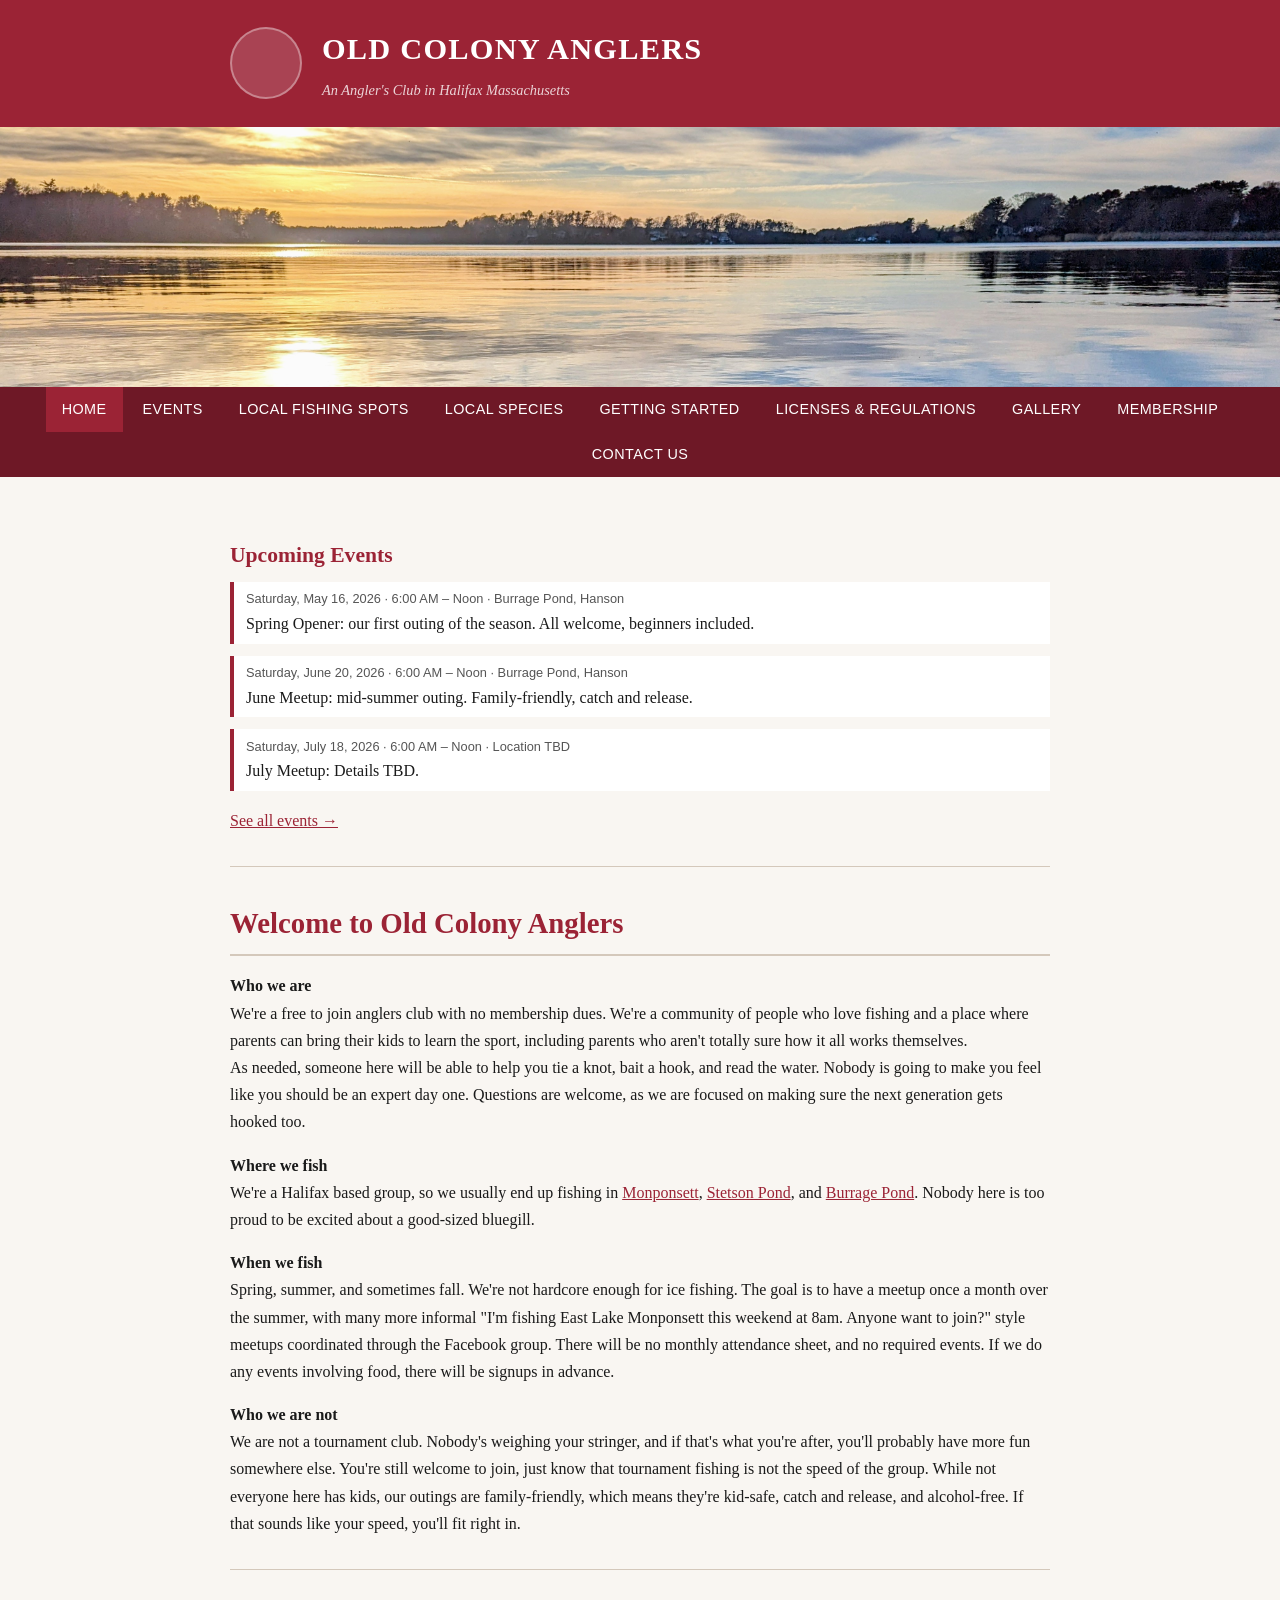
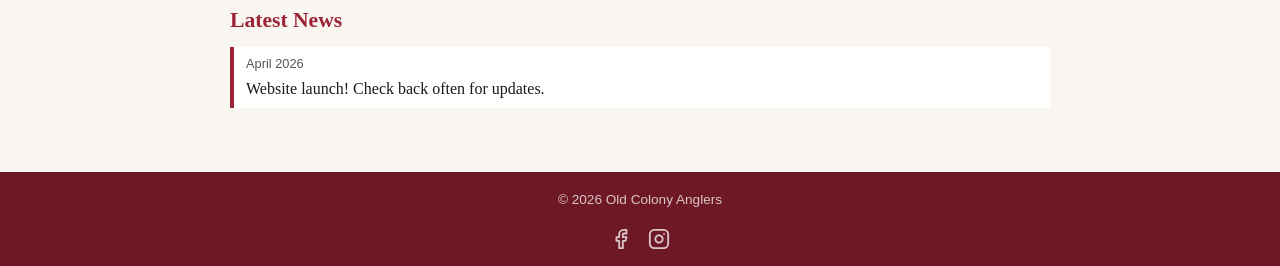
==== index.html @ dcfaf7a4 "SEO tweaks" ====
<!DOCTYPE html>
<html lang="en">
<head>
  <meta charset="UTF-8">
  <meta name="viewport" content="width=device-width, initial-scale=1.0">
  <meta name="description" content="Old Colony Anglers is a free freshwater fishing club on the South Shore of Massachusetts. Monthly outings May through October. All skill levels welcome.">
  <meta property="og:title" content="Old Colony Anglers — Freshwater Fishing Club in Halifax, MA">
  <meta property="og:description" content="Old Colony Anglers is a free freshwater fishing club on the South Shore of Massachusetts. Monthly outings May through October. All skill levels welcome.">
  <meta property="og:image" content="https://oldcolonyanglers.com/images/hero-pond.jpg">
  <meta property="og:url" content="https://oldcolonyanglers.com/">
  <meta property="og:type" content="website">
  <meta property="og:site_name" content="Old Colony Anglers">
  <meta name="twitter:card" content="summary_large_image">
  <meta name="twitter:title" content="Old Colony Anglers — Freshwater Fishing Club in Halifax, MA">
  <meta name="twitter:description" content="Old Colony Anglers is a free freshwater fishing club on the South Shore of Massachusetts. Monthly outings May through October. All skill levels welcome.">
  <meta name="twitter:image" content="https://oldcolonyanglers.com/images/hero-pond.jpg">
  <title>Home — Old Colony Anglers</title>
  <link rel="stylesheet" href="css/style.css">
  <link rel="icon" href="images/logo.png">
  <script type="application/ld+json">
  {
    "@context": "https://schema.org",
    "@type": "SportsClub",
    "name": "Old Colony Anglers",
    "description": "A free freshwater fishing club on the South Shore of Massachusetts. Monthly outings May through October. All skill levels welcome.",
    "url": "https://oldcolonyanglers.com",
    "sport": "Fishing",
    "address": {
      "@type": "PostalAddress",
      "addressLocality": "Halifax",
      "addressRegion": "MA",
      "addressCountry": "US"
    },
    "email": "oldcolonyanglers@gmail.com",
    "sameAs": [
      "https://www.facebook.com/profile.php?id=61570957883466"
    ]
  }
  </script>
</head>
<body>

  <header>
    <div class="header-inner">
      <!--
        LOGO: When your logo image is ready —
        1. Save it as  images/logo.png
        2. Delete the <div class="site-logo-placeholder"> line below
        3. Uncomment the <img> line
      -->
      <!-- <img src="images/logo.png" alt="Old Colony Anglers logo" class="site-logo"> -->
      <div class="site-logo-placeholder" aria-hidden="true"></div>
      <div class="header-text">
        <div class="site-title">Old Colony Anglers</div>
        <div class="site-tagline">An Angler's Club in Halifax Massachusetts</div>
      </div>
    </div>
  </header>
  <div class="hero-banner">
    <!--
      HERO PHOTO: When your pond photo is ready —
      1. Save it as  images/hero-pond.jpg
      2. Delete the <div class="hero-placeholder"> line below
      3. Uncomment the <img> line
    -->
    <img src="images/hero-pond.jpg" alt="East Monponsett">
  </div>

  <!-- NAV: If you add a new page, add its link here AND in every other page's nav -->
  <nav>
    <button class="nav-toggle" aria-label="Toggle navigation" aria-expanded="false">
      <span></span><span></span><span></span>
    </button>
    <a href="index.html" class="active">Home</a>
    <a href="events.html">Events</a>
    <a href="waters.html">Local Fishing Spots</a>
    <a href="species.html">Local Species</a>
    <a href="quickstart.html">Getting Started</a>
    <a href="licenses.html">Licenses &amp; Regulations</a>
    <a href="gallery.html">Gallery</a>
    <!-- <a href="merch.html">Merch</a> -->
    <a href="membership.html">Membership</a>
    <a href="about.html">Contact Us</a>
  </nav>

  <main>
    <div class="container">
      <section>
        <h2>Upcoming Events</h2>

        <!-- To add an event: copy one <li> block and fill it in.
             Keep events in order — soonest first.
             Update events.html too when you add or change events. -->
        <ul class="news-list">

          <li>
            <span class="news-date">Saturday, May 16, 2026 · 6:00 AM – Noon · Burrage Pond, Hanson</span>
            Spring Opener: our first outing of the season. All welcome, beginners included.
          </li>

          <li>
            <span class="news-date">Saturday, June 20, 2026 · 6:00 AM – Noon · Burrage Pond, Hanson</span>
            June Meetup: mid-summer outing. Family-friendly, catch and release.
          </li>
          <li>
            <span class="news-date">Saturday, July 18, 2026 · 6:00 AM – Noon · Location TBD </span>
            July Meetup: Details TBD.
          </li>
        </ul>

        <p><a href="events.html">See all events &rarr;</a></p>
      </section>

      <hr>

      <h1>Welcome to Old Colony Anglers</h1>
<h4>Who we are</h4>
<p>  We're a free to join anglers club with no membership dues. We're a community of people who love fishing and a place where parents can bring their kids to learn the sport, including parents who aren't totally sure how it all works themselves. 
  <br> As needed, someone here will be able to help you tie a knot, bait a hook, and read the water. Nobody is going to make you feel like you should be an expert day one. 
   Questions are welcome, as we are focused on making sure the next generation gets hooked too. 
  </p>

<h4>Where we fish</h4>
<p>We're a Halifax based group, so we usually end up fishing in <a href="waters.html#east-monponsett">Monponsett</a>, <a href="waters.html#stetson-pond">Stetson Pond</a>, and <a href="waters.html#burrage-pond">Burrage Pond</a>.  
  Nobody here is too proud to be excited about a good-sized bluegill.</p>

<h4>When we fish</h4>
<p>Spring, summer, and sometimes fall. We're not hardcore enough for ice fishing. The goal is to have a meetup once a month over the summer, with many more informal "I'm fishing East Lake Monponsett this weekend at 8am. Anyone want to join?" 
  style meetups coordinated through the Facebook group.  
  There will be no monthly attendance sheet, and no required events. If we do any events involving food, there will be signups in advance.</p>

<h4>Who we are not</h4>
<p>We are not a tournament club. Nobody's weighing your stringer, and if that's what you're after, you'll probably have more fun somewhere else. You're still welcome to join, just know that tournament fishing is not the speed of the group.  
  While not everyone here has kids, our outings are family-friendly, which means they're kid-safe, catch and release, and alcohol-free. If that sounds like your speed, you'll fit right in.</p>  
<hr>




      <h2>Latest News</h2>

      <!-- To add a news item: copy one <li> block below and fill it in.
           Newest items should go at the top of the list. -->
      <ul class="news-list">

        <li>
          <span class="news-date">April 2026</span>
          Website launch! Check back often for updates.
        </li>



        <!-- COPY FROM HERE
        <li>
          <span class="news-date">Month Year</span>
          Your news item here.
        </li>
        TO HERE — paste above this comment to add more items -->

      </ul>

    </div>
  </main>

  <footer>
    <p>&copy; 2026 Old Colony Anglers</p>
    <div class="footer-social">
      <!-- Replace PASTE_FACEBOOK_URL with your Facebook page URL -->
      <a href="https://www.facebook.com/profile.php?id=61570957883466" class="footer-social-link" aria-label="Old Colony Anglers on Facebook" target="_blank" rel="noopener">
        <svg xmlns="http://www.w3.org/2000/svg" viewBox="0 0 24 24" width="22" height="22" fill="none" stroke="currentColor" stroke-width="2" stroke-linecap="round" stroke-linejoin="round" aria-hidden="true"><path d="M18 2h-3a5 5 0 0 0-5 5v3H7v4h3v8h4v-8h3l1-4h-4V7a1 1 0 0 1 1-1h3z"/></svg>
      </a>
      <!-- Replace PASTE_INSTAGRAM_URL with your Instagram page URL -->
      <a href="https://www.instagram.com/oldcolonyanglers/" class="footer-social-link" aria-label="Old Colony Anglers on Instagram" target="_blank" rel="noopener">
        <svg xmlns="http://www.w3.org/2000/svg" viewBox="0 0 24 24" width="22" height="22" fill="none" stroke="currentColor" stroke-width="2" stroke-linecap="round" stroke-linejoin="round" aria-hidden="true"><rect x="2" y="2" width="20" height="20" rx="5" ry="5"/><path d="M16 11.37A4 4 0 1 1 12.63 8 4 4 0 0 1 16 11.37z"/><line x1="17.5" y1="6.5" x2="17.51" y2="6.5"/></svg>
      </a>
    </div>
  </footer>

  <script src="js/nav.js"></script>
</body>
</html>
---- css/style.css ----
/* =============================================================
   Old Colony Anglers — Stylesheet
   =============================================================

   COLORS — change any value here and it updates the whole site.
   ============================================================= */
:root {
  --color-primary:    #9B2335;  /* cranberry red — main brand color       */
  --color-primary-dk: #6e1826;  /* darker red — used for hover states     */
  --color-bg:         #f9f6f2;  /* off-white page background               */
  --color-surface:    #ffffff;  /* white card/table background             */
  --color-text:       #1a1a1a;  /* near-black body text                    */
  --color-text-muted: #555555;  /* secondary / caption text                */
  --color-border:     #d4c8bb;  /* table and rule borders                  */
  --color-nav-text:   #ffffff;  /* navigation link color                   */
  --color-link:       #9B2335;  /* in-body link color                      */
  --color-link-hover: #6e1826;  /* in-body link hover                      */
}

/* =============================================================
   RESET & BASE
   ============================================================= */
*, *::before, *::after {
  box-sizing: border-box;
  margin: 0;
  padding: 0;
}

body {
  font-family: Georgia, "Times New Roman", serif;
  background-color: var(--color-bg);
  color: var(--color-text);
  line-height: 1.7;
  font-size: 1rem;
}

/* =============================================================
   LAYOUT — centered column, comfortable reading width
   ============================================================= */
.container {
  max-width: 860px;
  margin: 0 auto;
  padding: 0 1.25rem;
}

/* =============================================================
   HEADER
   ============================================================= */
header {
  background-color: var(--color-primary);
  padding: 1rem 0;
}

.header-inner {
  display: flex;
  align-items: center;
  gap: 1.25rem;
  max-width: 860px;
  margin: 0 auto;
  padding: 0.5rem 1.25rem;
}

/* Logo placeholder — swap out for <img class="site-logo"> when logo is ready */
.site-logo-placeholder {
  width: 72px;
  height: 72px;
  min-width: 72px;
  border-radius: 50%;
  background-color: rgba(255,255,255,0.15);
  border: 2px solid rgba(255,255,255,0.35);
}

/* Real logo — class applied to the <img> once logo.png is dropped in */
.site-logo {
  width: 72px;
  height: 72px;
  min-width: 72px;
  border-radius: 50%;
  object-fit: cover;
  border: 2px solid rgba(255,255,255,0.5);
}

.header-text {
  text-align: left;
}

header .site-title {
  color: var(--color-nav-text);
  font-size: 1.9rem;
  font-weight: bold;
  letter-spacing: 0.04em;
  text-transform: uppercase;
}

header .site-tagline {
  color: rgba(255,255,255,0.80);
  font-size: 0.9rem;
  margin-top: 0.15rem;
  font-style: italic;
}

/* Hero banner — full-width pond photo strip between header and nav */
.hero-banner {
  width: 100%;
  overflow: hidden;
  line-height: 0;
}

.hero-banner img {
  width: 100%;
  height: 260px;
  object-fit: cover;
  object-position: center 20%;
  display: block;
}

.hero-placeholder {
  height: 260px;
  background: linear-gradient(160deg, #1a3526 0%, #2e5a3c 60%, #1a3526 100%);
  display: flex;
  align-items: center;
  justify-content: center;
  color: rgba(255,255,255,0.35);
  font-family: Arial, Helvetica, sans-serif;
  font-style: italic;
  font-size: 0.9rem;
  letter-spacing: 0.08em;
}

/* =============================================================
   NAVIGATION
   ============================================================= */
nav {
  background-color: var(--color-primary-dk);
  text-align: center;
  padding: 0;
}

/* NAV: If you add a new page, add its link here AND in every other page's nav */
nav a {
  display: inline-block;
  color: var(--color-nav-text);
  text-decoration: none;
  padding: 0.65rem 1rem;
  font-family: Arial, Helvetica, sans-serif;
  font-size: 0.9rem;
  letter-spacing: 0.03em;
  text-transform: uppercase;
}

nav a:hover,
nav a.active {
  background-color: var(--color-primary);
}

/* Hamburger button — hidden on desktop */
.nav-toggle {
  display: none;
  background: none;
  border: none;
  appearance: none;
  -webkit-appearance: none;
  cursor: pointer;
  padding: 0.6rem 1rem;
  float: right;
}

.nav-toggle span {
  display: block;
  width: 22px;
  height: 2px;
  background: var(--color-nav-text);
  margin: 5px 0;
}

@media (max-width: 768px) {
  nav {
    text-align: left;
    overflow: hidden;
  }

  .nav-toggle {
    display: block;
  }

  nav a {
    display: none;
    width: 100%;
    text-align: left;
    border-top: 1px solid var(--color-primary);
    box-sizing: border-box;
  }

  nav.nav-open a {
    display: block;
  }
}

/* =============================================================
   MAIN CONTENT
   ============================================================= */
main {
  padding: 2rem 0 3rem;
}

h1 {
  color: var(--color-primary);
  font-size: 1.8rem;
  margin-bottom: 1rem;
  border-bottom: 2px solid var(--color-border);
  padding-bottom: 0.4rem;
}

h2 {
  color: var(--color-primary);
  font-size: 1.35rem;
  margin-top: 1.75rem;
  margin-bottom: 0.5rem;
}

h3 {
  font-size: 1.1rem;
  margin-top: 1.25rem;
  margin-bottom: 0.35rem;
}

p {
  margin-bottom: 1rem;
}

a {
  color: var(--color-link);
}

a:hover {
  color: var(--color-link-hover);
}

ul, ol {
  margin: 0.5rem 0 1rem 1.5rem;
}

li {
  margin-bottom: 0.35rem;
}

hr {
  border: none;
  border-top: 1px solid var(--color-border);
  margin: 2rem 0;
}

/* =============================================================
   TABLES  (waters, organizers, etc.)
   ============================================================= */
table {
  width: 100%;
  border-collapse: collapse;
  margin: 1rem 0 1.5rem;
  background-color: var(--color-surface);
  font-size: 0.95rem;
}

th {
  background-color: var(--color-primary);
  color: var(--color-nav-text);
  text-align: left;
  padding: 0.6rem 0.75rem;
  font-family: Arial, Helvetica, sans-serif;
  font-size: 0.85rem;
  text-transform: uppercase;
  letter-spacing: 0.04em;
}

td {
  padding: 0.55rem 0.75rem;
  border-bottom: 1px solid var(--color-border);
  vertical-align: top;
}

tr:last-child td {
  border-bottom: none;
}

tr:nth-child(even) td {
  background-color: #f3eeea;
}

tr:hover td {
  background-color: rgba(155, 35, 53, 0.06);
}

/* =============================================================
   PHOTO GALLERY
   ============================================================= */
.gallery {
  display: grid;
  grid-template-columns: repeat(auto-fill, minmax(220px, 1fr));
  gap: 0.85rem;
  margin-top: 1rem;
}

.gallery img {
  width: 100%;
  height: 190px;
  object-fit: cover;
  display: block;
  border: 2px solid var(--color-border);
}

.gallery img:hover {
  border-color: var(--color-primary);
}

/* =============================================================
   NEWS LIST (home page)
   ============================================================= */
.news-list {
  list-style: none;
  margin-left: 0;
}

.news-list li {
  border-left: 4px solid var(--color-primary);
  padding: 0.4rem 0.75rem;
  margin-bottom: 0.75rem;
  background: var(--color-surface);
}

.news-list .news-date {
  font-size: 0.8rem;
  color: var(--color-text-muted);
  font-family: Arial, Helvetica, sans-serif;
  display: block;
}

/* =============================================================
   TABLE OF CONTENTS (waters & gallery jump links)
   ============================================================= */
.toc {
  margin: 0.75rem 0;
  font-family: Arial, Helvetica, sans-serif;
  font-size: 0.85rem;
}

.toc strong {
  display: block;
  color: var(--color-text-muted);
  text-transform: uppercase;
  font-size: 0.7rem;
  letter-spacing: 0.06em;
  margin-bottom: 0.35rem;
}

.toc-list {
  list-style: none;
  margin: 0;
  padding: 0;
  columns: 2;
  column-gap: 2.5rem;
  line-height: 1.55;
}

.toc-list li {
  break-inside: avoid;
}

.toc-town-name {
  font-weight: bold;
  color: var(--color-text);
  margin-right: 0.2em;
}

.toc-list a {
  color: var(--color-text-muted);
  text-decoration: none;
}

.toc-list a:hover {
  color: var(--color-primary);
  text-decoration: underline;
}

/* =============================================================
   WATERS PAGE
   ============================================================= */
.water-section {
  background: var(--color-surface);
  border: 1px solid var(--color-border);
  border-radius: 4px;
  padding: 1.5rem;
  margin-bottom: 2rem;
  box-shadow: 0 2px 6px rgba(0,0,0,0.07);
}

.water-section h2 {
  margin-top: 0;
  padding-bottom: 0.35rem;
  border-bottom: 1px solid var(--color-border);
}

/* Two-column: info table on left, lake map on right */
.water-layout {
  display: flex;
  gap: 1.5rem;
  align-items: flex-start;
  margin: 1rem 0;
}

.water-info {
  flex: 1 1 55%;
}

/* Vertical info table — label in th, value in td */
.water-info table {
  margin: 0;
}

.water-info th {
  background-color: var(--color-bg);
  color: var(--color-text-muted);
  border-right: 2px solid var(--color-border);
  width: 38%;
  font-size: 0.82rem;
  text-transform: uppercase;
  letter-spacing: 0.04em;
  vertical-align: middle;
}

.water-map {
  flex: 1 1 40%;
}

.water-map img {
  width: 100%;
  border: 2px solid var(--color-border);
  display: block;
}

.water-map-placeholder {
  width: 100%;
  min-height: 150px;
  background-color: var(--color-surface);
  border: 2px dashed var(--color-border);
  display: flex;
  align-items: center;
  justify-content: center;
  color: var(--color-text-muted);
  font-family: Arial, Helvetica, sans-serif;
  font-size: 0.85rem;
  font-style: italic;
}

.water-google-maps {
  margin: 0.75rem 0;
  font-family: Arial, Helvetica, sans-serif;
  font-size: 0.9rem;
}

/* When Google Maps is in the right flex column, size it to match old water-map slot */
.water-layout > .water-google-maps {
  flex: 1 1 40%;
  margin: 0;
}

/* Lake map now sits full-width below the flex row */
.water-map {
  margin-top: 0.75rem;
}

.water-google-maps a {
  display: block;
  margin-bottom: 0.25rem;
}

.water-google-maps iframe {
  width: 100%;
  border: 1px solid var(--color-border);
  margin-top: 0.5rem;
}

.water-notes {
  background-color: var(--color-surface);
  border-left: 4px solid var(--color-border);
  padding: 0.6rem 0.85rem;
  margin-top: 0.75rem;
  font-size: 0.95rem;
}

/* Stack to single column on small screens */
@media (max-width: 600px) {
  .water-layout {
    flex-direction: column;
  }
}

/* =============================================================
   GALLERY — OUTING SECTIONS
   ============================================================= */
.outing {
  background: var(--color-surface);
  border: 1px solid var(--color-border);
  border-radius: 4px;
  padding: 1.5rem;
  margin-bottom: 2rem;
  box-shadow: 0 2px 6px rgba(0,0,0,0.07);
}

.outing h2 {
  margin-top: 0;
  padding-bottom: 0.35rem;
  border-bottom: 1px solid var(--color-border);
}

.outing-description {
  color: var(--color-text-muted);
  font-style: italic;
  margin-bottom: 0.75rem;
}

/* =============================================================
   FOOTER
   ============================================================= */
footer {
  background-color: var(--color-primary-dk);
  color: rgba(255,255,255,0.75);
  text-align: center;
  padding: 1rem;
  font-size: 0.85rem;
  font-family: Arial, Helvetica, sans-serif;
}

.footer-social {
  margin-top: 0.5rem;
  display: flex;
  justify-content: center;
  gap: 1rem;
}

.footer-social-link {
  color: rgba(255,255,255,0.75);
  display: inline-flex;
  align-items: center;
  transition: none;
}

.footer-social-link:hover {
  color: #ffffff;
}

/* =============================================================
   BACK TO TOP BUTTON
   ============================================================= */
#back-to-top {
  display: none;
  position: fixed;
  bottom: 1.5rem;
  right: 1.5rem;
  background: var(--color-primary);
  color: #ffffff;
  border: none;
  border-radius: 4px;
  padding: 0.45rem 0.75rem;
  font-size: 0.85rem;
  font-family: Arial, Helvetica, sans-serif;
  cursor: pointer;
  z-index: 200;
}

#back-to-top.visible {
  display: block;
}

#back-to-top:hover {
  background: var(--color-primary-dk);
}

/* =============================================================
   LIGHTBOX
   ============================================================= */
#lightbox {
  display: none;
  position: fixed;
  inset: 0;
  background: rgba(0, 0, 0, 0.88);
  z-index: 1000;
  align-items: center;
  justify-content: center;
}

#lightbox.open {
  display: flex;
}

#lightbox #lb-img {
  max-width: 90vw;
  max-height: 85vh;
  object-fit: contain;
  display: block;
}

#lb-close {
  position: absolute;
  top: 1rem;
  right: 1.25rem;
  background: none;
  border: none;
  color: #ffffff;
  font-size: 2.5rem;
  line-height: 1;
  cursor: pointer;
}

#lb-prev,
#lb-next {
  background: none;
  border: none;
  color: #ffffff;
  font-size: 3.5rem;
  line-height: 1;
  cursor: pointer;
  padding: 0 1rem;
  user-select: none;
}

#lb-close:hover,
#lb-prev:hover,
#lb-next:hover {
  color: var(--color-primary);
}
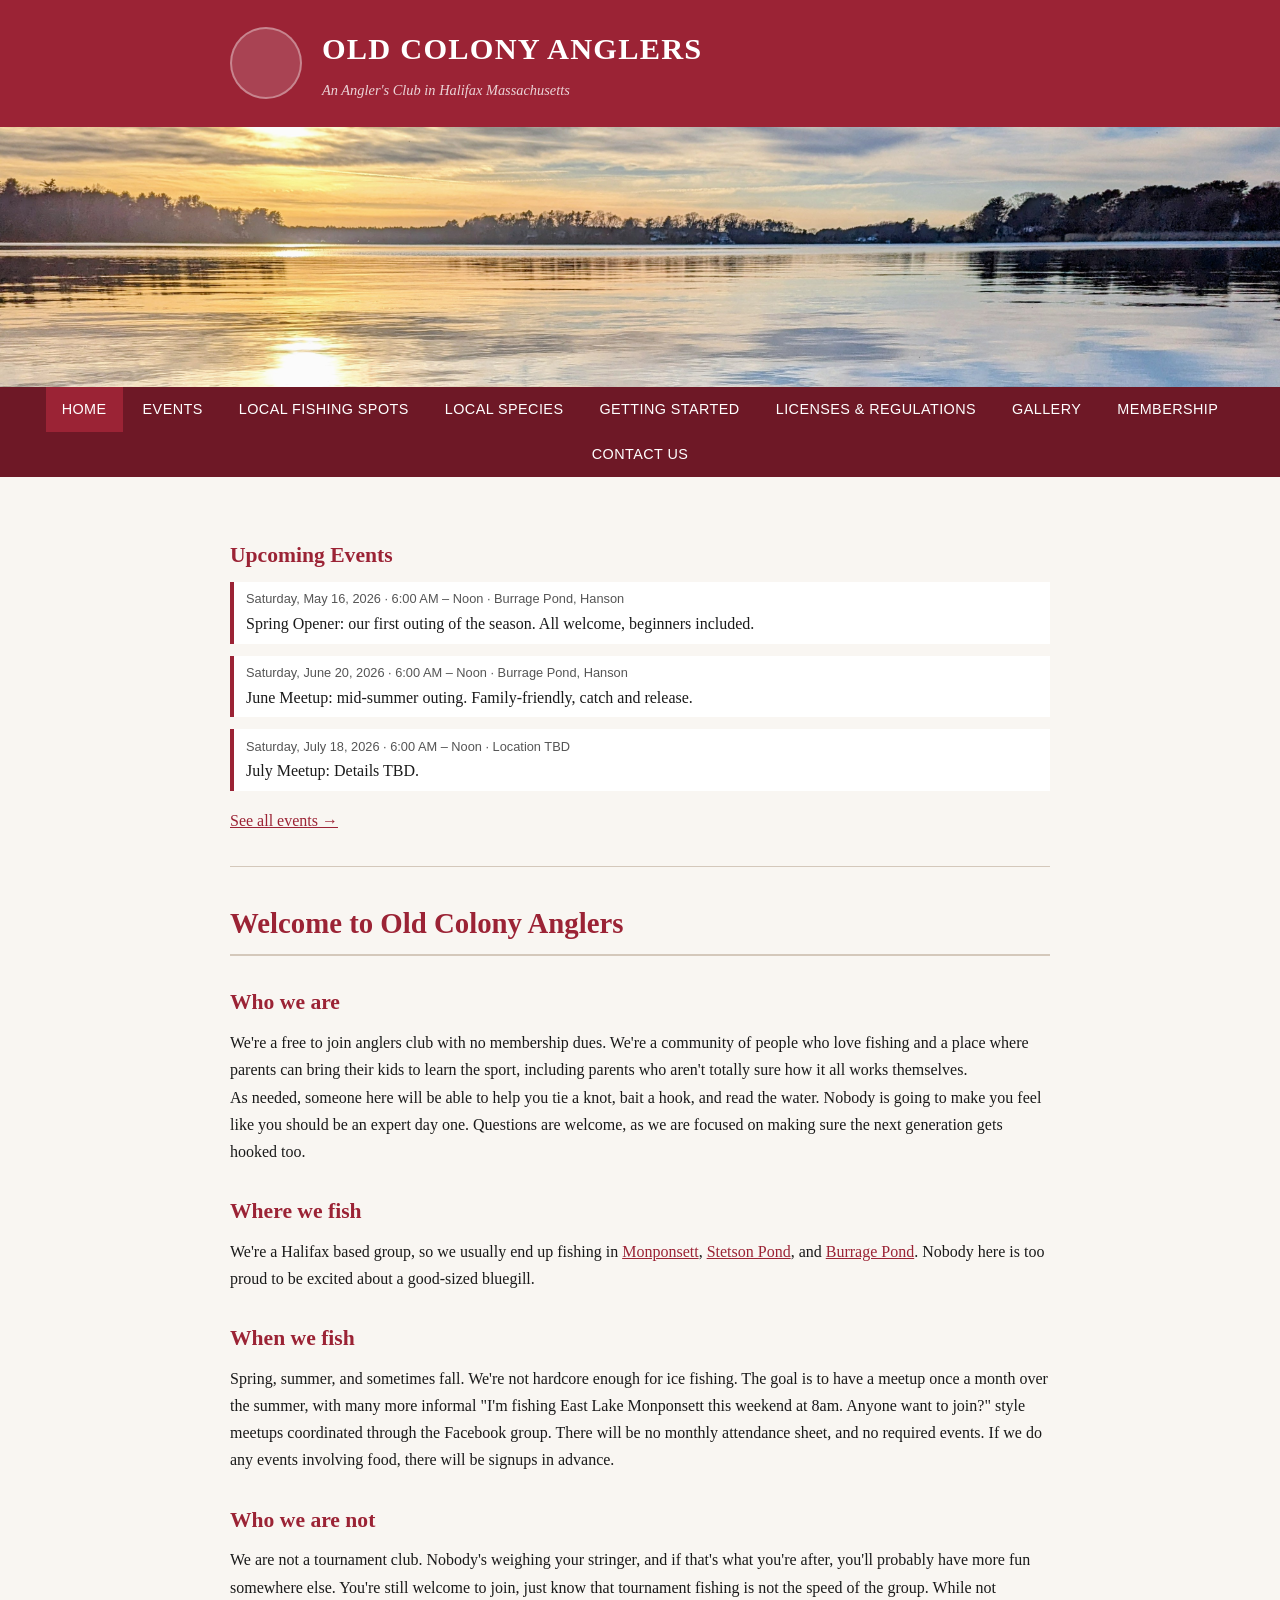
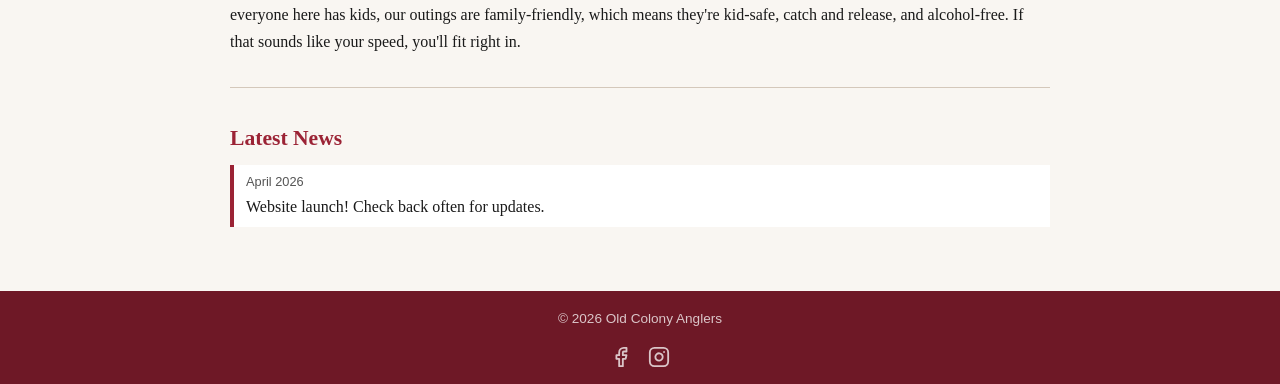
==== commit 871a7bc8: "SEO updates" ====
--- a/index.html
+++ b/index.html
@@ -14,7 +14,7 @@
   <meta name="twitter:title" content="Old Colony Anglers — Freshwater Fishing Club in Halifax, MA">
   <meta name="twitter:description" content="Old Colony Anglers is a free freshwater fishing club on the South Shore of Massachusetts. Monthly outings May through October. All skill levels welcome.">
   <meta name="twitter:image" content="https://oldcolonyanglers.com/images/hero-pond.jpg">
-  <title>Home — Old Colony Anglers</title>
+  <title>Old Colony Anglers | Freshwater Fishing Club, Halifax MA</title>
   <link rel="stylesheet" href="css/style.css">
   <link rel="icon" href="images/logo.png">
   <script type="application/ld+json">
@@ -114,22 +114,22 @@
       <hr>
 
       <h1>Welcome to Old Colony Anglers</h1>
-<h4>Who we are</h4>
+<h2>Who we are</h2>
 <p>  We're a free to join anglers club with no membership dues. We're a community of people who love fishing and a place where parents can bring their kids to learn the sport, including parents who aren't totally sure how it all works themselves. 
   <br> As needed, someone here will be able to help you tie a knot, bait a hook, and read the water. Nobody is going to make you feel like you should be an expert day one. 
    Questions are welcome, as we are focused on making sure the next generation gets hooked too. 
   </p>
 
-<h4>Where we fish</h4>
+<h2>Where we fish</h2>
 <p>We're a Halifax based group, so we usually end up fishing in <a href="waters.html#east-monponsett">Monponsett</a>, <a href="waters.html#stetson-pond">Stetson Pond</a>, and <a href="waters.html#burrage-pond">Burrage Pond</a>.  
   Nobody here is too proud to be excited about a good-sized bluegill.</p>
 
-<h4>When we fish</h4>
+<h2>When we fish</h2>
 <p>Spring, summer, and sometimes fall. We're not hardcore enough for ice fishing. The goal is to have a meetup once a month over the summer, with many more informal "I'm fishing East Lake Monponsett this weekend at 8am. Anyone want to join?" 
   style meetups coordinated through the Facebook group.  
   There will be no monthly attendance sheet, and no required events. If we do any events involving food, there will be signups in advance.</p>
 
-<h4>Who we are not</h4>
+<h2>Who we are not</h2>
 <p>We are not a tournament club. Nobody's weighing your stringer, and if that's what you're after, you'll probably have more fun somewhere else. You're still welcome to join, just know that tournament fishing is not the speed of the group.  
   While not everyone here has kids, our outings are family-friendly, which means they're kid-safe, catch and release, and alcohol-free. If that sounds like your speed, you'll fit right in.</p>  
 <hr>
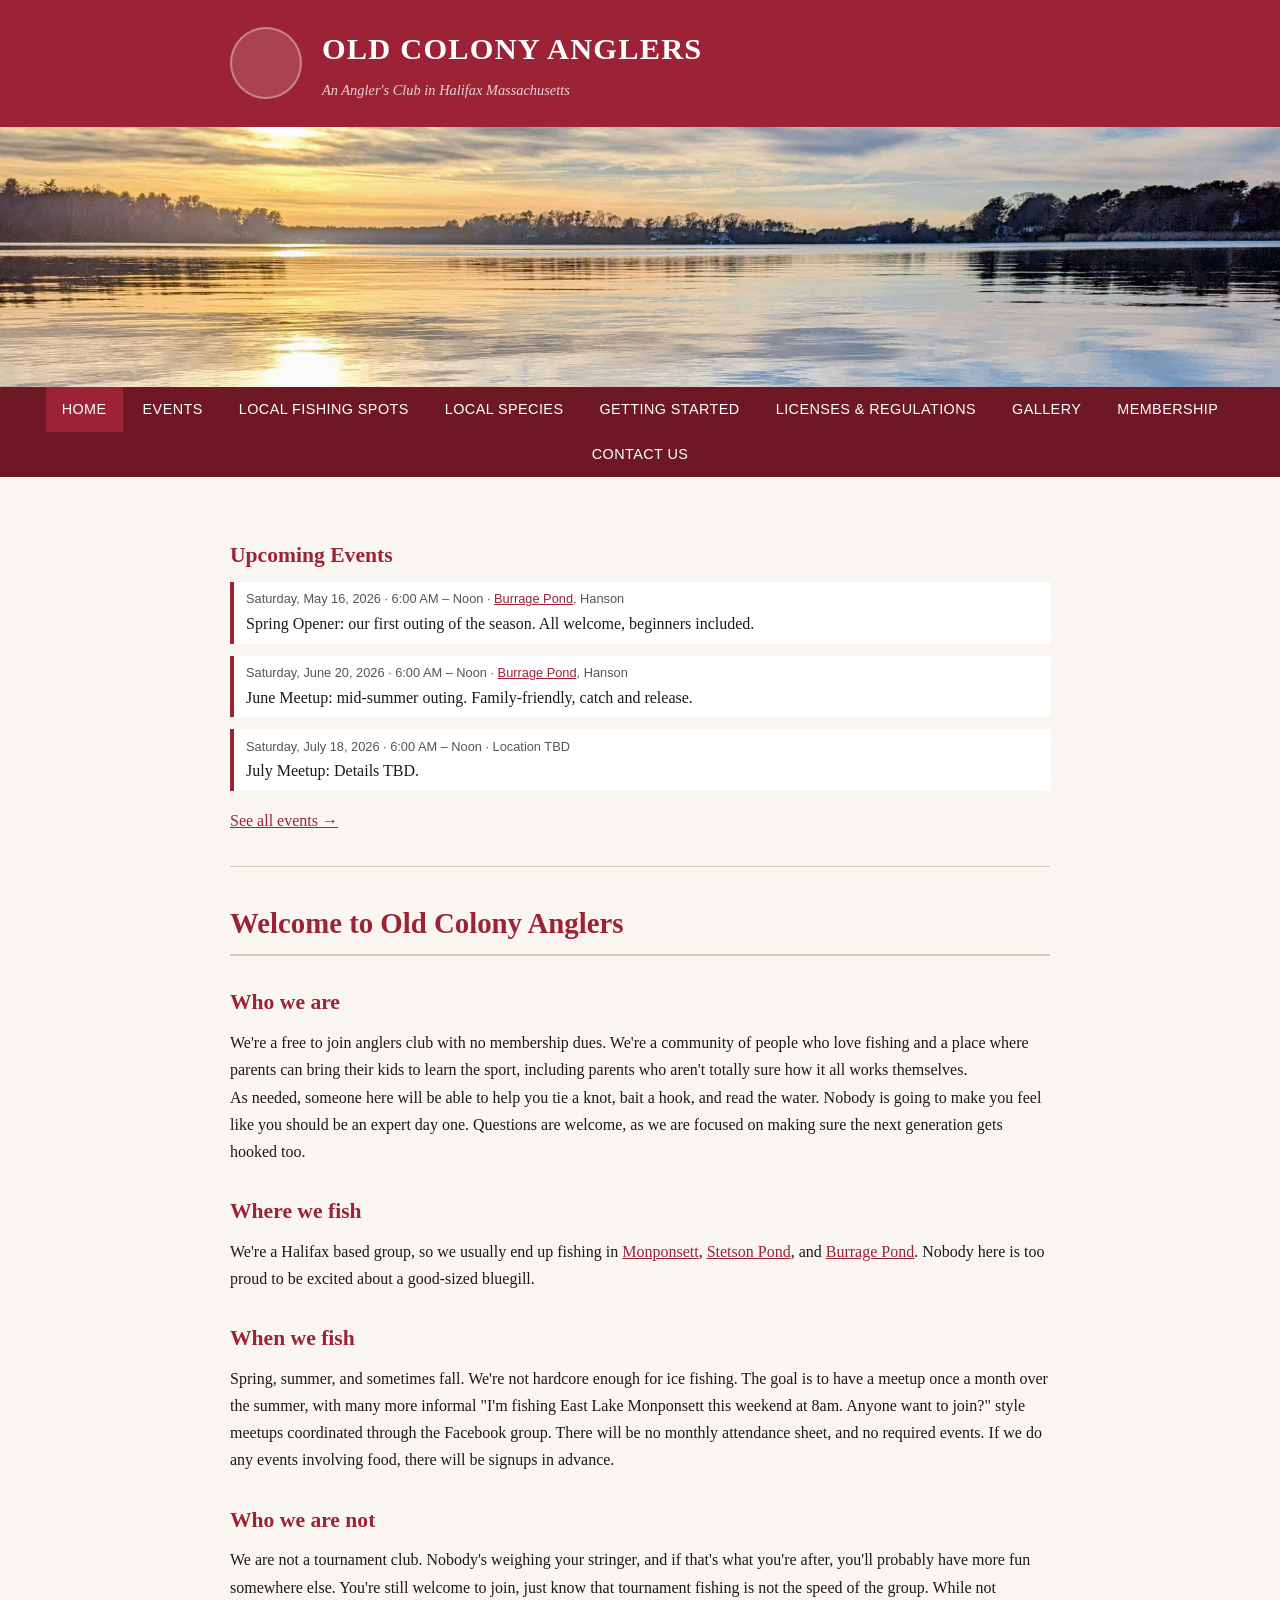
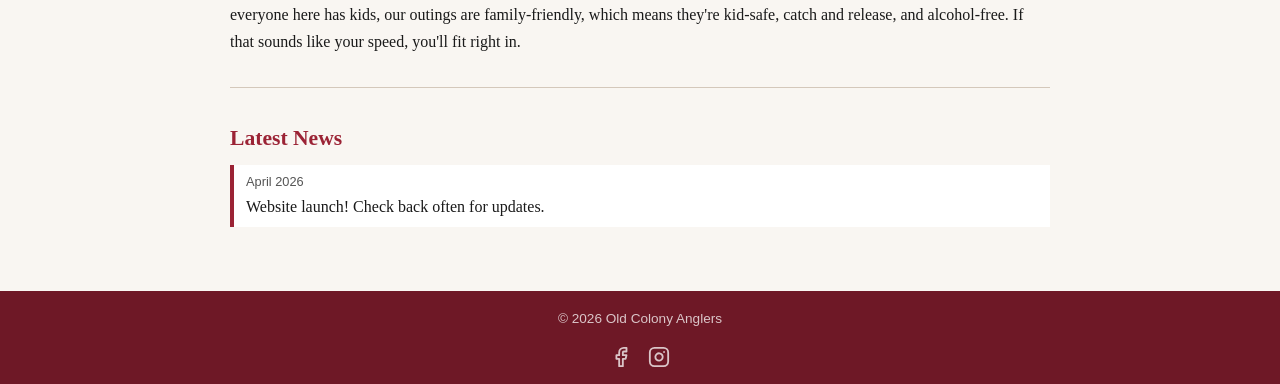
==== commit dc22dddc: "more SEO updates" ====
--- a/index.html
+++ b/index.html
@@ -63,7 +63,7 @@
       2. Delete the <div class="hero-placeholder"> line below
       3. Uncomment the <img> line
     -->
-    <img src="images/hero-pond.jpg" alt="East Monponsett">
+    <img src="images/hero-pond.jpg" alt="Sunset over East Monponsett Pond, Halifax, MA">
   </div>
 
   <!-- NAV: If you add a new page, add its link here AND in every other page's nav -->
@@ -94,12 +94,12 @@
         <ul class="news-list">
 
           <li>
-            <span class="news-date">Saturday, May 16, 2026 · 6:00 AM – Noon · Burrage Pond, Hanson</span>
+            <span class="news-date">Saturday, May 16, 2026 · 6:00 AM – Noon · <a href="waters.html#burrage-pond">Burrage Pond</a>, Hanson</span>
             Spring Opener: our first outing of the season. All welcome, beginners included.
           </li>
 
           <li>
-            <span class="news-date">Saturday, June 20, 2026 · 6:00 AM – Noon · Burrage Pond, Hanson</span>
+            <span class="news-date">Saturday, June 20, 2026 · 6:00 AM – Noon · <a href="waters.html#burrage-pond">Burrage Pond</a>, Hanson</span>
             June Meetup: mid-summer outing. Family-friendly, catch and release.
           </li>
           <li>
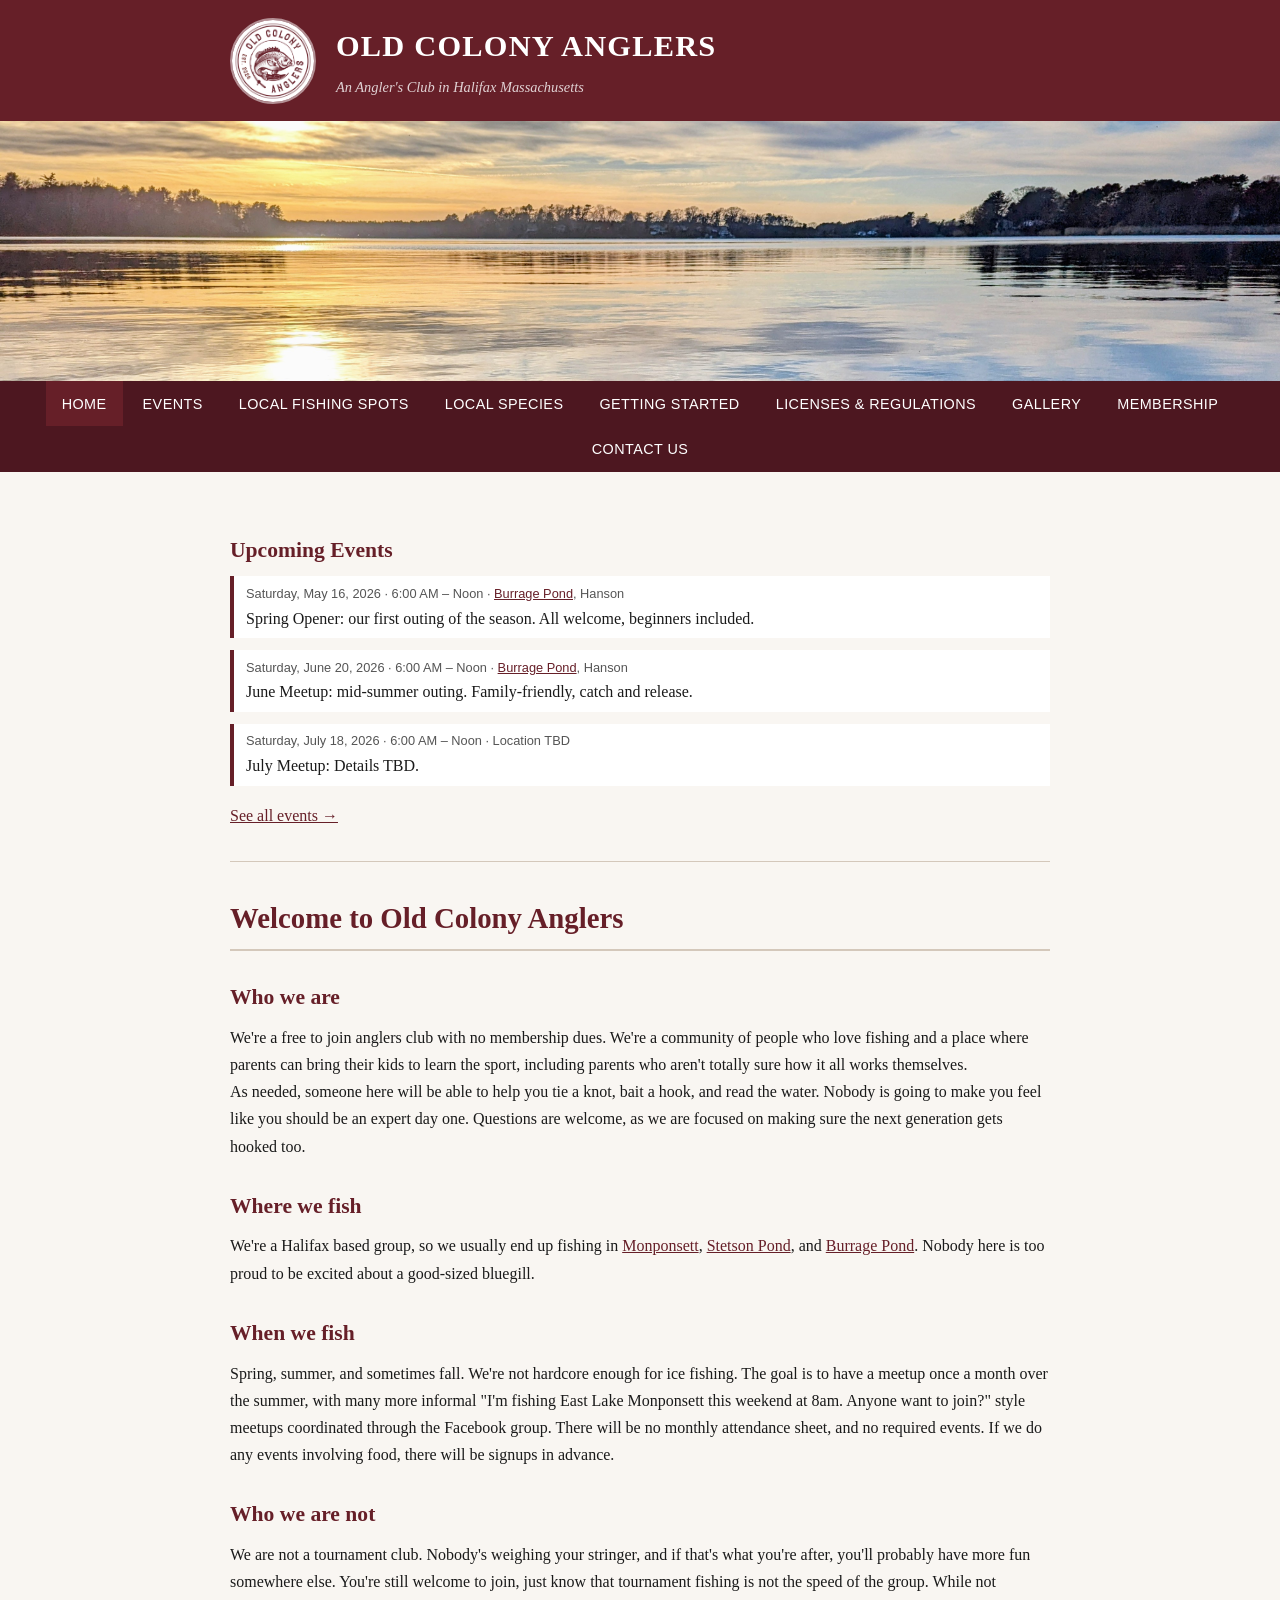
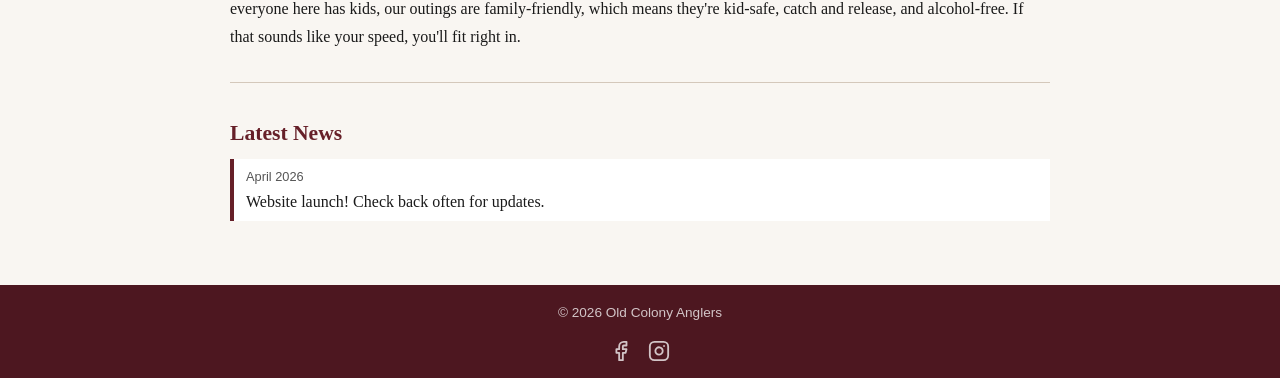
==== commit ad2551ea: "LOGO" ====
--- a/index.html
+++ b/index.html
@@ -42,14 +42,7 @@
 
   <header>
     <div class="header-inner">
-      <!--
-        LOGO: When your logo image is ready —
-        1. Save it as  images/logo.png
-        2. Delete the <div class="site-logo-placeholder"> line below
-        3. Uncomment the <img> line
-      -->
-      <!-- <img src="images/logo.png" alt="Old Colony Anglers logo" class="site-logo"> -->
-      <div class="site-logo-placeholder" aria-hidden="true"></div>
+      <img src="images/logo.png" alt="Old Colony Anglers logo" class="site-logo">
       <div class="header-text">
         <div class="site-title">Old Colony Anglers</div>
         <div class="site-tagline">An Angler's Club in Halifax Massachusetts</div>
--- a/css/style.css
+++ b/css/style.css
@@ -5,16 +5,16 @@
    COLORS — change any value here and it updates the whole site.
    ============================================================= */
 :root {
-  --color-primary:    #9B2335;  /* cranberry red — main brand color       */
-  --color-primary-dk: #6e1826;  /* darker red — used for hover states     */
+  --color-primary:    #661f28;  /* cranberry red — main brand color       */
+  --color-primary-dk: #4d1720;  /* darker red — used for hover states     */
   --color-bg:         #f9f6f2;  /* off-white page background               */
   --color-surface:    #ffffff;  /* white card/table background             */
   --color-text:       #1a1a1a;  /* near-black body text                    */
   --color-text-muted: #555555;  /* secondary / caption text                */
   --color-border:     #d4c8bb;  /* table and rule borders                  */
   --color-nav-text:   #ffffff;  /* navigation link color                   */
-  --color-link:       #9B2335;  /* in-body link color                      */
-  --color-link-hover: #6e1826;  /* in-body link hover                      */
+  --color-link:       #661f28;  /* in-body link color                      */
+  --color-link-hover: #4d1720;  /* in-body link hover                      */
 }
 
 /* =============================================================
@@ -57,7 +57,7 @@
   gap: 1.25rem;
   max-width: 860px;
   margin: 0 auto;
-  padding: 0.5rem 1.25rem;
+  padding: 0.1rem 1.25rem;
 }
 
 /* Logo placeholder — swap out for <img class="site-logo"> when logo is ready */
@@ -72,9 +72,9 @@
 
 /* Real logo — class applied to the <img> once logo.png is dropped in */
 .site-logo {
-  width: 72px;
-  height: 72px;
-  min-width: 72px;
+  width: 86px;
+  height: 86px;
+  min-width: 86px;
   border-radius: 50%;
   object-fit: cover;
   border: 2px solid rgba(255,255,255,0.5);
@@ -287,7 +287,7 @@
 }
 
 tr:hover td {
-  background-color: rgba(155, 35, 53, 0.06);
+  background-color: rgba(102, 31, 40, 0.06);
 }
 
 /* =============================================================
@@ -628,3 +628,4 @@
 #lb-next:hover {
   color: var(--color-primary);
 }
+
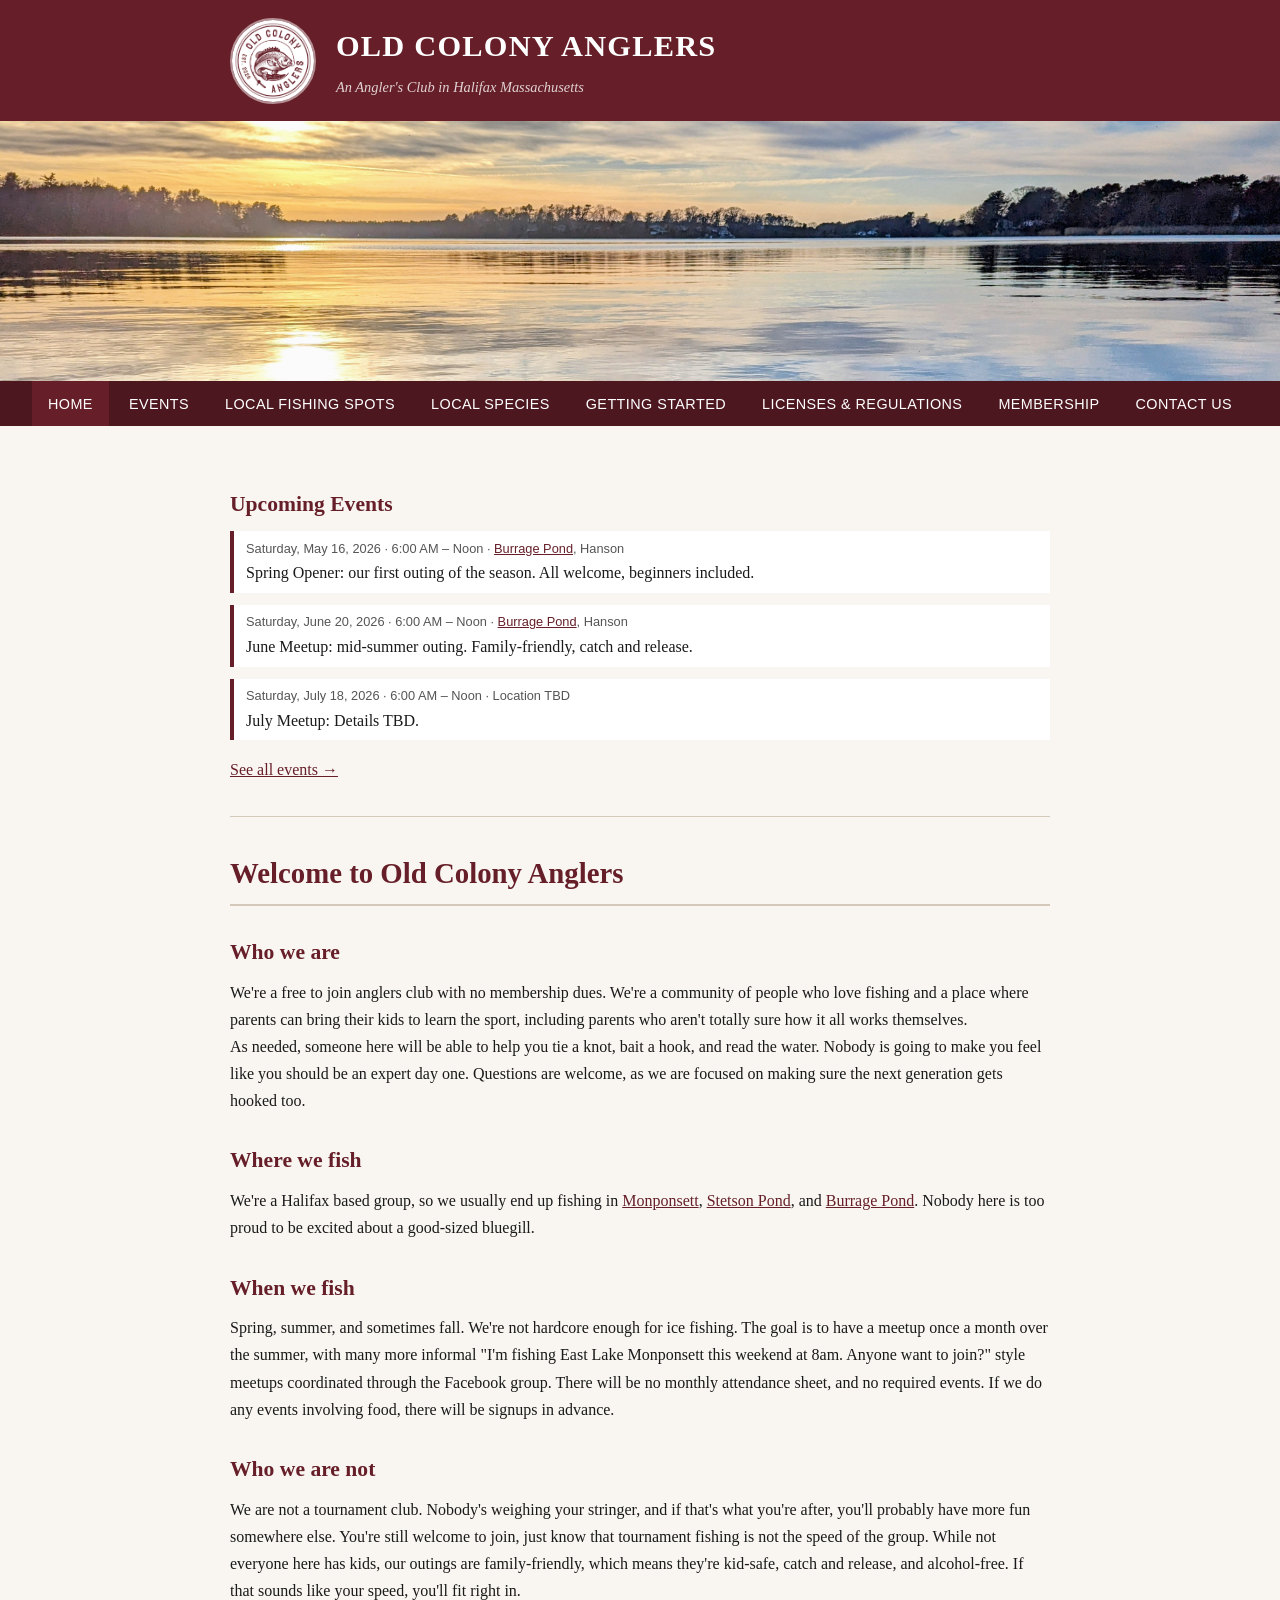
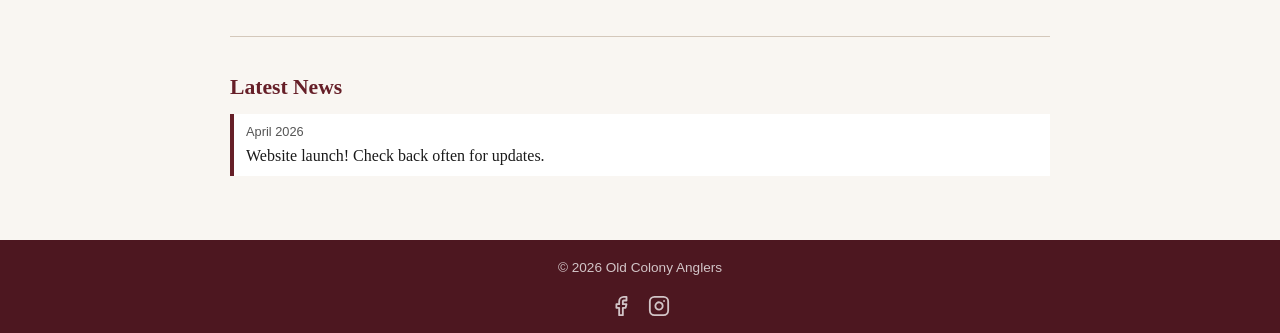
==== commit be899968: "hide gallery" ====
--- a/index.html
+++ b/index.html
@@ -70,7 +70,7 @@
     <a href="species.html">Local Species</a>
     <a href="quickstart.html">Getting Started</a>
     <a href="licenses.html">Licenses &amp; Regulations</a>
-    <a href="gallery.html">Gallery</a>
+    <!-- <a href="gallery.html">Gallery</a> -->
     <!-- <a href="merch.html">Merch</a> -->
     <a href="membership.html">Membership</a>
     <a href="about.html">Contact Us</a>
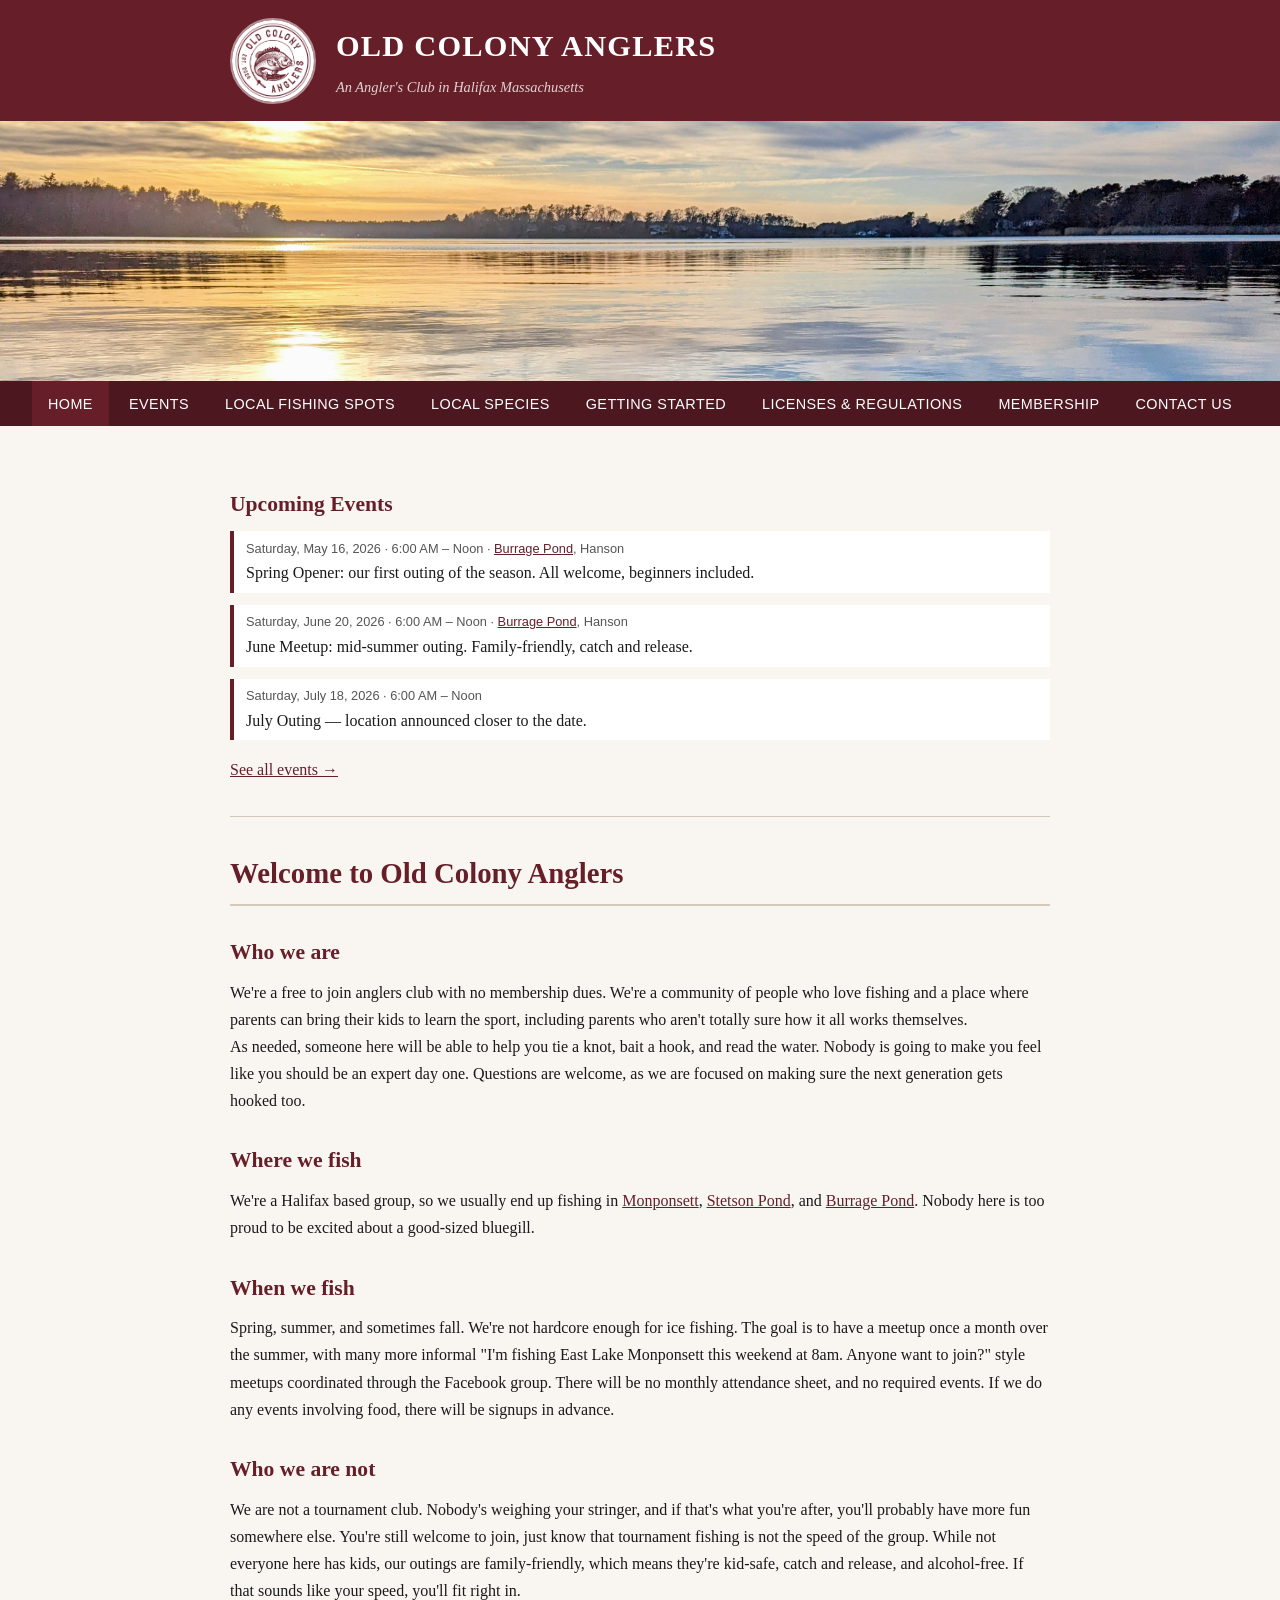
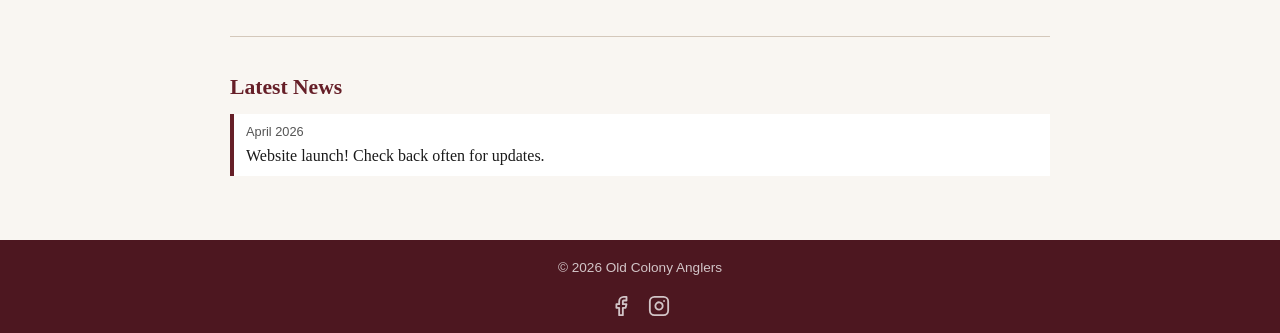
==== commit 412762a1: "wording for TBD" ====
--- a/index.html
+++ b/index.html
@@ -96,8 +96,8 @@
             June Meetup: mid-summer outing. Family-friendly, catch and release.
           </li>
           <li>
-            <span class="news-date">Saturday, July 18, 2026 · 6:00 AM – Noon · Location TBD </span>
-            July Meetup: Details TBD.
+            <span class="news-date">Saturday, July 18, 2026 · 6:00 AM – Noon</span>
+            July Outing — location announced closer to the date.
           </li>
         </ul>
 
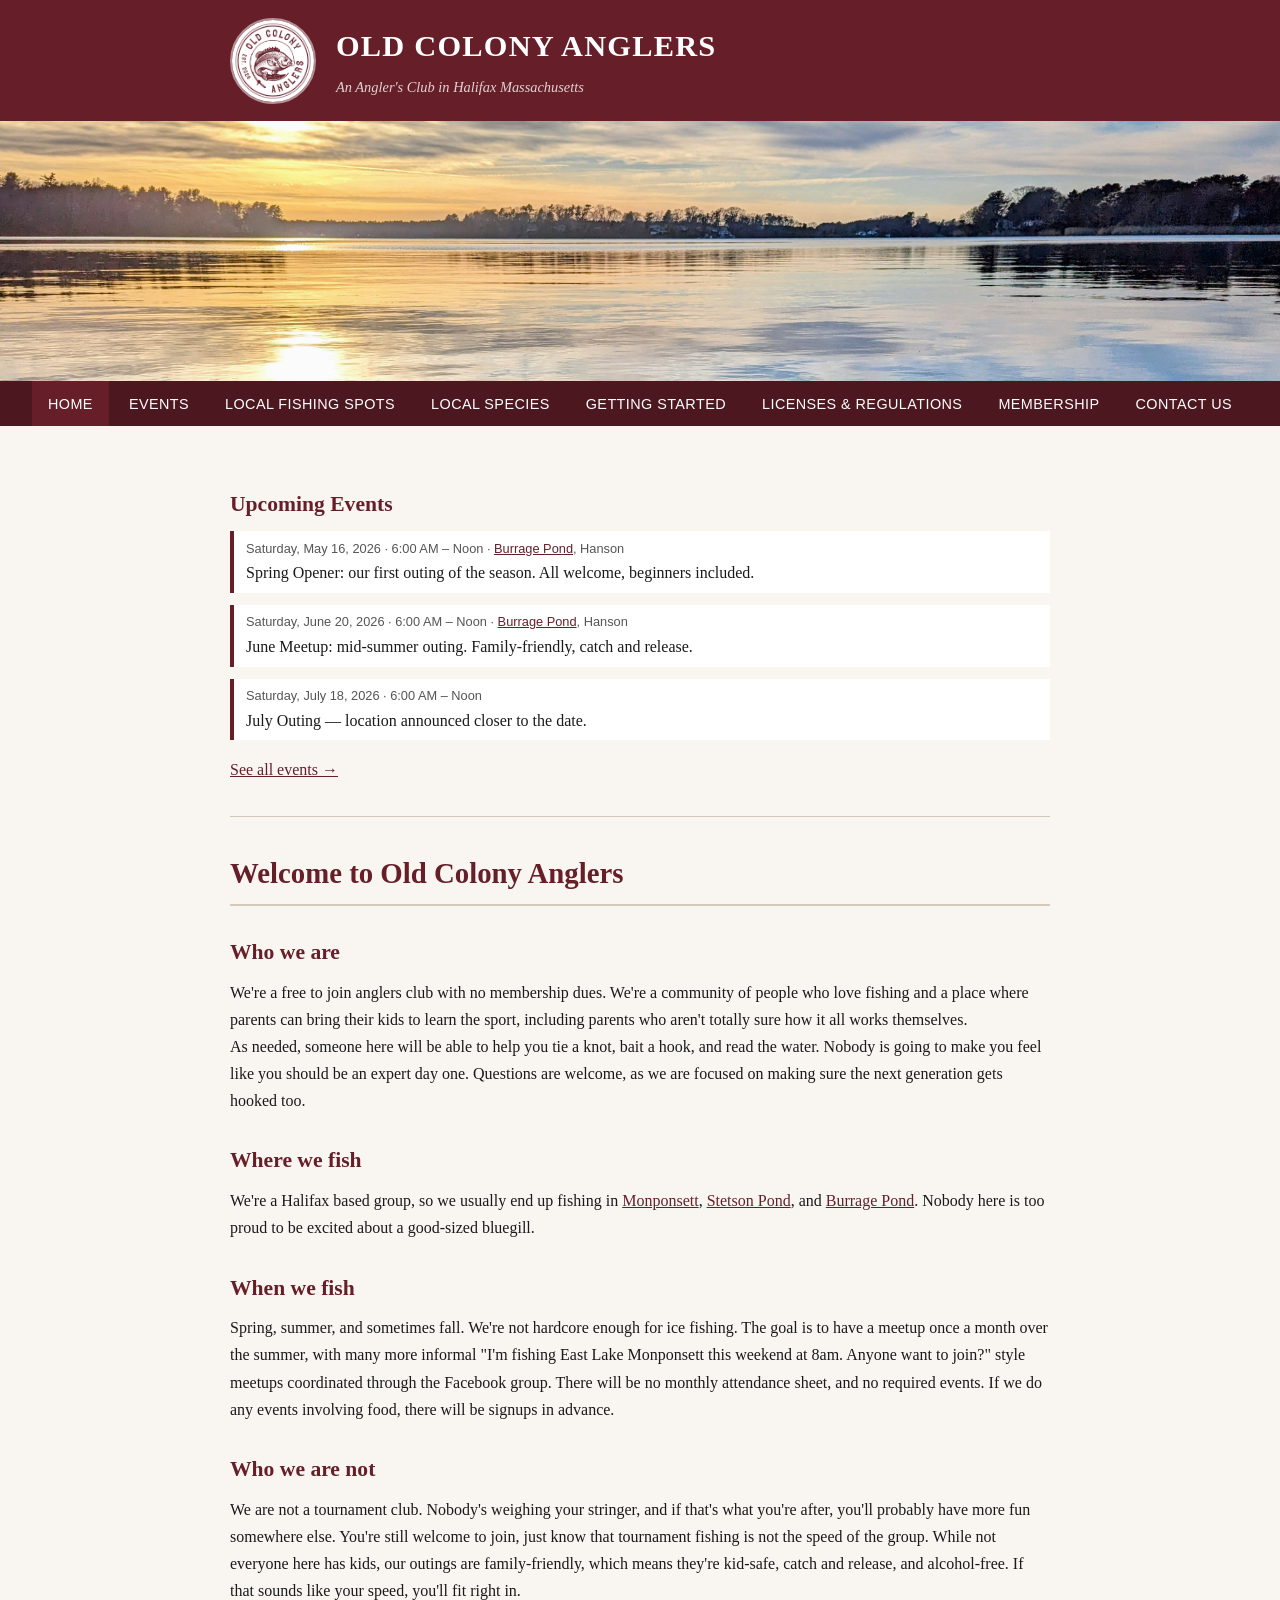
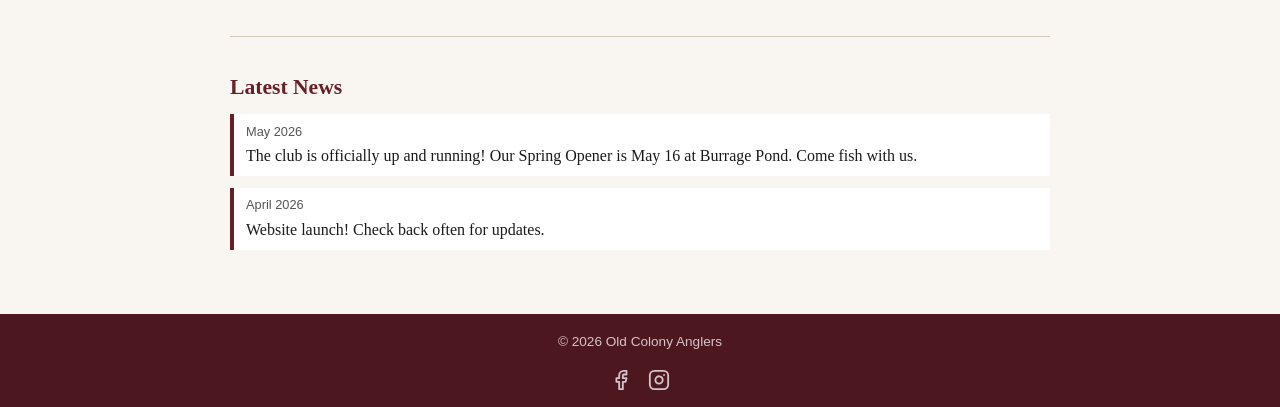
==== commit eef01efd: "Launch!" ====
--- a/index.html
+++ b/index.html
@@ -137,6 +137,11 @@
       <ul class="news-list">
 
         <li>
+          <span class="news-date">May 2026</span>
+          The club is officially up and running! Our Spring Opener is May 16 at Burrage Pond. Come fish with us.
+        </li>
+
+        <li>
           <span class="news-date">April 2026</span>
           Website launch! Check back often for updates.
         </li>
--- a/css/style.css
+++ b/css/style.css
@@ -487,6 +487,13 @@
   font-size: 0.95rem;
 }
 
+.tip {
+  background: #f5f0e8;
+  border-left: 3px solid var(--color-primary);
+  padding: 0.75rem 1rem;
+  margin-top: 1rem;
+}
+
 /* Stack to single column on small screens */
 @media (max-width: 600px) {
   .water-layout {
